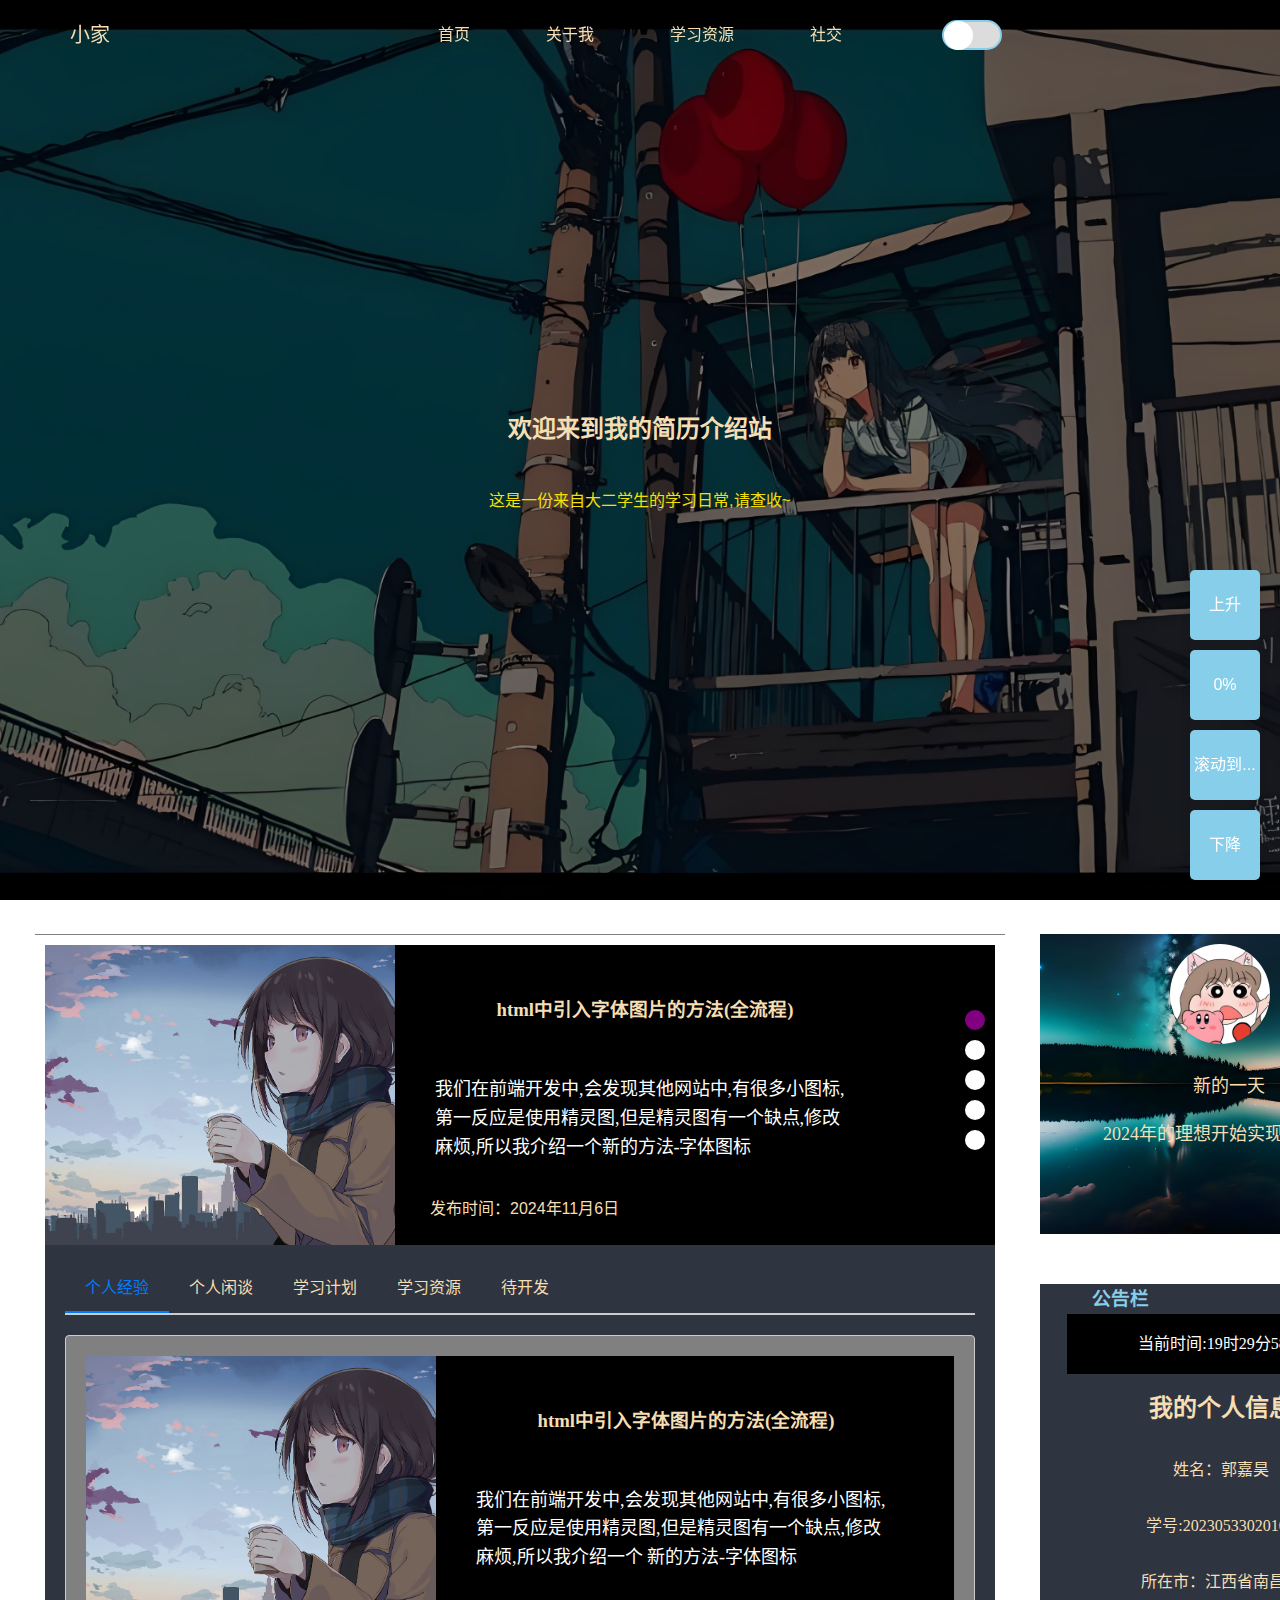
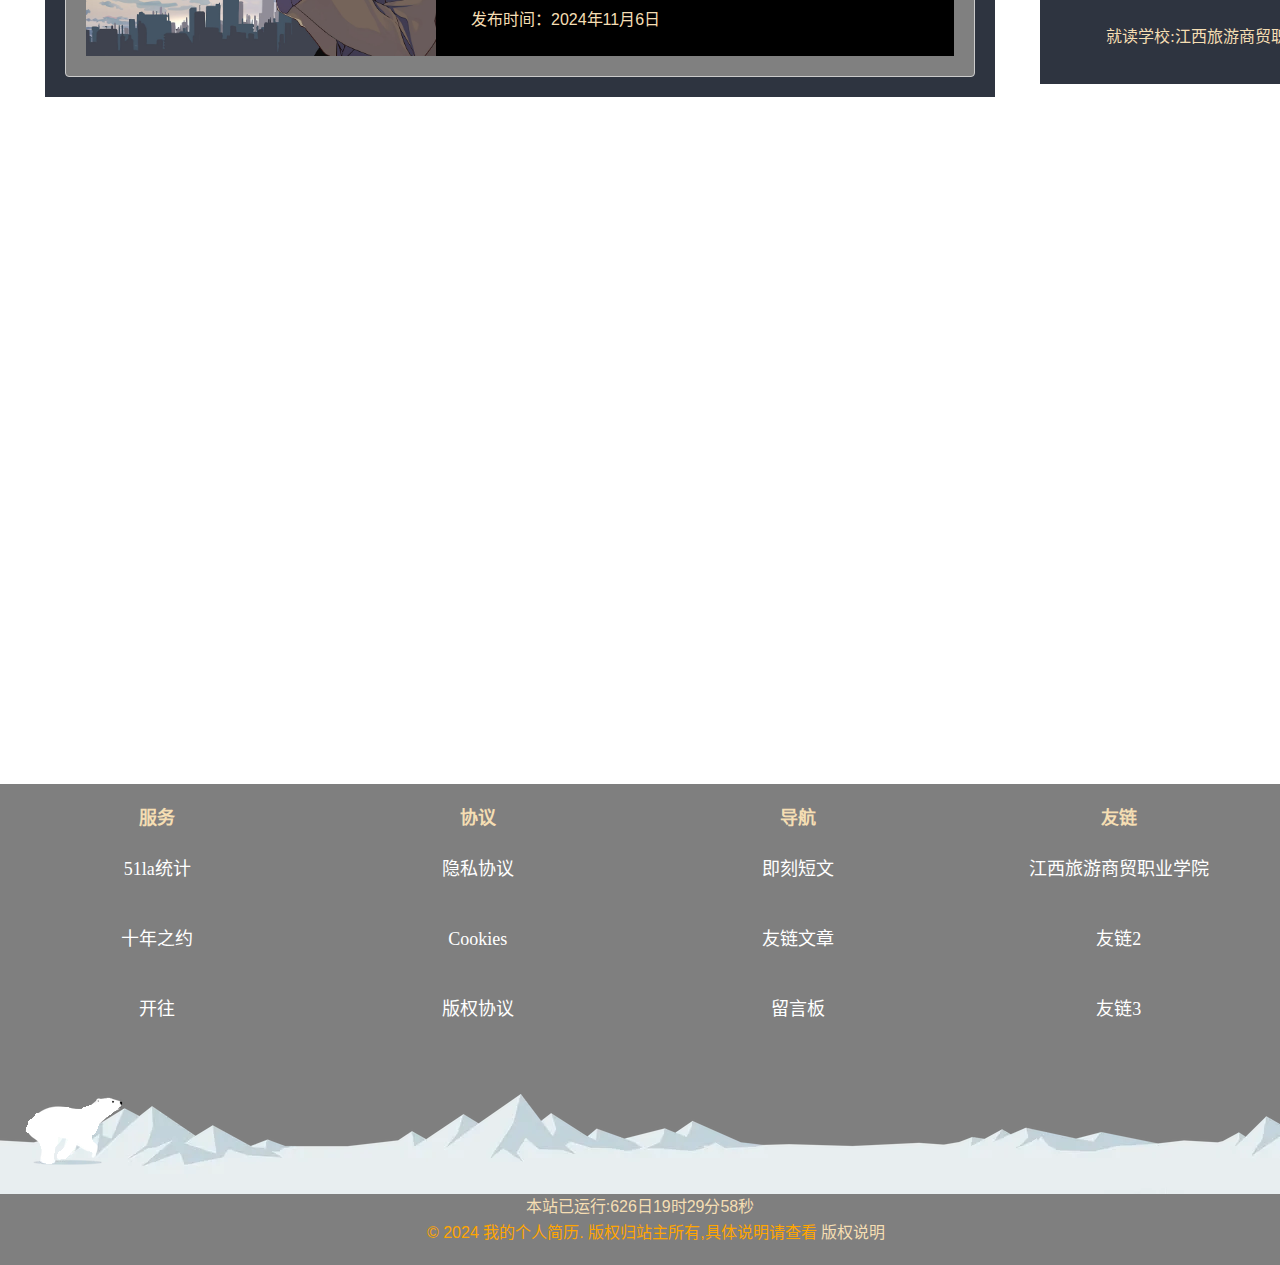
==== main.html @ f00dc8c7 "Add files via upload" ====
<!DOCTYPE html>
<html lang="zh-CN">

<head>
  <meta charset="UTF-8">
  <meta name="viewport" content="width=device-width, initial-scale=1.0">
  <title class="headerContent">个人博客</title>
  <link rel="stylesheet" href="../../css/styles.css">
  <!-- 引入公共样式 -->
  <link rel="stylesheet" href="../../css/common.css">
  <!-- 引入初始化样式 -->
  <link rel="stylesheet" href="../../css/Initialize.css">
  <!-- 引入网站小图标 -->
  <link rel="icon" href="/dragon.ico">
  <style>
    .box {
      display: flex;
      width: 1100px;
      height: 300px;
      background-color: transparent;
      /* 添加了背景色以区分整个box */
      padding: 10px;
      margin-top: 50px;
      /* 确保padding不影响整体宽度 */
      box-sizing: border-box;
      /* 超过部分不显示 */
      overflow: hidden;
    }

    .content {
      width: 55%;
      /* 剩余宽度 */
      height: 100%;
      padding: 10px;
      box-sizing: border-box;
      /* background: rgba(255, 255, 255, 0.3); */
      /* 添加了背景色以区分内容区域 */
      /* border-left: 1px solid #ccc; */
      /* 添加左边框以分隔图片和内容 */
    }

    .content-header {
      font-size: 1.5em;
      font-weight: bold;
      margin: 20px 0;
      text-align: center;
    }

    .content-text {
      font-size: 1em;
      line-height: 1.5;
      margin: 35px 0;
    }

    .content-time {
      font-size: 15px;
      color: wheat;
    }

    /* 中心区域 */
    .main {
      margin: 0 20px;
      height: 1000px;
    }

    /* 左侧内容区域 */
    .main .content {
      float: left;
      width: 970px;
      /* background-color: skyblue; */
      border-top: 1px solid gray;
      margin: 50px 15px;
    }

    /* 轮播图样式 */
    .content .banner {
      position: relative;
      height: 300px;
      background-color: black;
    }

    /* tab栏切换 */
    .select_item {
      height: 300px;
      background-color: skyblue;
    }

    .select_item .item {
      height: 50px;
      background-color: pink;
    }

    .select_item .item_content {
      position: absolute;
      height: 250px;
      background-color: rebeccapurple;
    }

    .select_item .item ul li {
      padding: 0 70px;
      height: 50px;
      line-height: 50px;
    }

    .select_item .item ul li:hover {
      background-color: skyblue;
    }

    /* 鼠标经过时,图片缩放 */
    .banner:hover #banner_img {
      transform: scale(1.1);
    }

    .banner #banner_img {
      transition: all 0.5s;
    }

    #banner-link {
      display: block;
      float: left;
      width: 350px;
      height: 100%;
      overflow: hidden;
    }

    .content .banner a img {
      width: 100%;
      height: 100%;
      object-fit: cover;
    }

    .banner_content {
      float: left;
      width: 500px;
      height: 100%;
    }

    .banner ul {
      position: absolute;
      right: 10px;
      top: 55px;
    }

    .banner ul li {
      display: block;
      width: 20px;
      height: 20px;
      border-radius: 50%;
      background-color: #fff;
      margin: 10px 0;
      cursor: pointer;
    }

    .banner_content h3 {
      color: wheat;
      font-family: '微软雅黑';
      text-align: center;
      margin-top: 30px;
      padding: 20px 0;
    }

    .banner_content .p {
      font-family: '楷体';
      font-size: 18px;
      color: #fff;
      margin: 10px 20px;
      padding: 20px;
    }

    .banner_content .date {
      color: wheat;
      margin: -10px 20px;
      padding: 15px;
    }

    .banner .active {
      background-color: purple;
    }



    /* 开关 */
    label {
      display: block;
      position: absolute;
      top: 20px;
      right: 150px;
      width: 60px;
      height: 30px;
      border-radius: 30px;
      background-color: gainsboro;
      border: 2px solid skyblue;
    }

    input {
      display: none;
    }

    label::after {
      content: '';
      width: 29px;
      height: 29px;
      background-color: white;
      position: absolute;
      border-radius: 30px;
      transition: all 1s;
      top: -1px;
      left: 0;
    }

    /* ：这是一个通用兄弟选择器，它选择位于同一父元素下，且在指定元素之后的所有兄弟元素。
    这个选择器要求兄弟元素和指定元素共享相同的父元素，但不必是相邻的。 */
    input[type='checkbox']:checked~label {
      background-color: black;
    }

    /* 选中后的背景颜色 */
    input[type='checkbox'] {
      background-color: black;
    }

    /* 选中后的小球位置和颜色 */
    input[type='checkbox']:checked~label::after {
      background-color: skyblue;
      transform: translateX(28px);
    }
  </style>
</head>

<body>
  <!-- 头部导航区域 -->
  <header>
    <div class="home"><a href="#">小家</a></div>
    <div class="nav_banner">这是导航条</div>
    <div class="container">
      <ul>
        <li class="dropdown1">
          <a href="#" class="dropbtn1">首页</a>
        </li>
        <li class="dropdown2">
          <a href="#" class="dropbtn2">关于我</a>
          <div class="dropdown-content2">
            <a href="/文章/个人简历.html">个人简历</a>
          </div>
        </li>
        <li class="dropdown3">
          <a href="#" class="dropbtn3">学习资源</a>
          <div class="dropdown-content3">
            <a href="/html/歌词.html">音乐</a>
            <a href="/html/网站收藏.html">网页资源</a>
            <a href="/文章/笔记.html">笔记本</a>
          </div>
        </li>
        <li class="dropdown4">
          <a href="#" class="dropbtn4">社交</a>
          <div class="dropdown-content4">
            <a href="/html/评论功能.html">留言板</a>
          </div>
        </li>
      </ul>
      <!-- 导航栏功能专区 -->
      <div class="user_function">
        <ul>
          <li id="openPopup"></li>
          <li id="music"></li>

          <!-- 开关按钮 -->
          <input type="checkbox" id="toggle">
          <!-- for将input和label关联 -->
          <label for="toggle"></label>

        </ul>

      </div>
    </div>

  </header>
  <!-- 弹框HTML -->
  <div id="welcomePopup" class="popup">
    <div class="popup-content">
      <span class="close-btn" onclick="closePopup()">&times;</span>
      <h2>欢迎进入我的网站！</h2>
      <p>感谢您访问我的网站，希望您能有一个愉快的体验。</p>
    </div>
  </div>
  <!-- 打印机效果区域 -->
  <section id="home" class="hero">
    <div class="container">
      <h2>欢迎来到我的简历介绍站</h2>
      <!-- 个人网站链接 -->
      <div class="web_address">
        <a href="#" title="脸书" target="_blank" style="color:#3B5998 ;"></a>
        <a href="#" title="推特" style="color: #1DA1F2;"> </a>
        <a href="#" title="微博" style="color: #E6162D">  </a>
        <a href="#" title="steam" style="color: #e3e704;"> </a>
        <a href="#" title="github" style="color: #fcbd1d;"> </a>
      </div>
      <div class="print">这是一份来自大二学生的学习日常,请查收~</div>
    </div>
    <div class="bottom_button"><a href="#posts"></a></div>
  </section>

  <!-- 弹窗效果区域 -->
  <div class="popBox" id="popBox">

    <div class="popNav">
      网站自定义效果
      <ul>
        <a href="#" id="closePopup"></a>
        <div id="resizeHandle" class="resize-handle"></div>
      </ul>
    </div>
    <div class="popContent">
      <div class="backgroundPop">
        <div class="title draggable">
          二次元
          <a href="#" id="closeSection"></a>
          <a href="#" id="openSection" style=" margin: 0 50px;"></a>
        </div>
        <ul class="content1">
          <li><img src="../../img/background9.jpg" alt="背景9"></li>
          <li><img src="../../img/background3.jpg" alt="背景3"></li>
          <li><img src="../../img/background5.jpg" alt="背景5"></li>
          <li><img src="../../img/background7.jpg" alt="背景7"></li>
          <li><img src="../../img/background10.jpg" alt="背景10"></li>
          <li><img src="../../img/background2.jpg" alt="背景2"></li>
        </ul>
      </div>
    </div>
  </div>

  <!-- 主要内容区域 -->
  <section class="main_content">
    <!-- 个人头像区域 -->
    <div id="posts" class="main w">
      <div class="content">
        <!-- 轮播图 -->
        <div class="banner">
          <!-- 左侧图片区域 -->
          <a href="/文章/引入字体图标的方法.html" id="banner-link">
            <img src="../../img/background3.jpg" alt="Initial Image" id="banner_img">
          </a>
          <!-- 右侧内容区域 -->
          <div class="banner_content">
            <a href="/文章/引入字体图标的方法.html" id="a-link">
              <h3>html中引入字体图片的方法(全流程)</h3>
            </a>
            <div class="p">
              我们在前端开发中,会发现其他网站中,有很多小图标,第一反应是使用精灵图,但是精灵图有一个缺点,修改麻烦,所以我介绍一个
              新的方法-字体图标</div>
            <div class="date">发布时间：2024年11月6日</div>
          </div>

          <!-- 轮播图小圆点 -->
          <ul>
            <li class="active"></li>
            <li></li>
            <li></li>
            <li></li>
            <li></li>
          </ul>
        </div>
        <!-- tab栏切换 -->
        <div class="tab-container">
          <div class="tab-scroll" id="tabScroll">
            <div class="tab-item active" data-content="1">个人经验</div>
            <div class="tab-item" data-content="2">个人闲谈</div>
            <div class="tab-item" data-content="3">学习计划</div>
            <div class="tab-item" data-content="4">学习资源</div>
            <div class="tab-item" data-content="5">待开发</div>
          </div>
          <div class="tab-content-container">
            <div class="tab-content active" id="content-1">
              <div class="banner">
                <a href="/文章/引入字体图标的方法.html" id="banner-link">
                  <img src="../../img/background3.jpg" alt="Initial Image" id="banner_img">
                </a>
                <!-- 右侧内容区域 -->
                <div class="banner_content">
                  <a href="/文章/引入字体图标的方法.html" id="a-link">
                    <h3>html中引入字体图片的方法(全流程)</h3>
                  </a>
                  <div class="p">
                    我们在前端开发中,会发现其他网站中,有很多小图标,第一反应是使用精灵图,但是精灵图有一个缺点,修改麻烦,所以我介绍一个
                    新的方法-字体图标</div>
                  <div class="date">发布时间：2024年11月6日</div>
                </div>
              </div>
            </div>
            <div class="tab-content" id="content-2">
              <div class="banner">
                <a href="/文章/js经验贴.html" id="banner-link">
                  <img src="../../img/background5.jpg" alt="Initial Image" id="banner_img">
                </a>
                <!-- 右侧内容区域 -->
                <div class="banner_content">
                  <a href="/文章/js经验贴.html" id="a-link">
                    <h3>JavaScript 常用方法介绍</h3>
                  </a>
                  <div class="p">
                    JavaScript 中的字符串是不可变的，但提供了许多方法来操作字符串</div>
                  <div class="date">发布时间：2024年11月6日</div>
                </div>
              </div>
            </div>
            <div class="tab-content" id="content-3">

              <div class="banner">
                <a href="/文章/正则表达式.html" id="banner-link">
                  <img src="../../img/background7.jpg" alt="Initial Image" id="banner_img">
                </a>
                <!-- 右侧内容区域 -->
                <div class="banner_content">
                  <a href="/文章/正则表达式.html" id="a-link">
                    <h3>html中正则表达式的用法</h3>
                  </a>
                  <div class="p">正则表达式可以帮助我们筛选</div>
                  <div class="date">发布时间：2024年11月6日</div>
                </div>
              </div>

            </div>
            <div class="tab-content" id="content-4">


              <div class="banner">
                <a href="/文章/动画效果.html" id="banner-link">
                  <img src="../../img/background9.jpg" alt="Initial Image" id="banner_img">
                </a>
                <!-- 右侧内容区域 -->
                <div class="banner_content">
                  <a href="/文章/动画效果.html" id="a-link">
                    <h3>CSS常见的动画效果</h3>
                  </a>
                  <div class="p">利用动画效果,可以完成很多好玩的事情</div>
                  <div class="date">发布时间：2024年11月6日</div>
                </div>
              </div>


            </div>
            <div class="tab-content" id="content-5">请等待我学成归来</div>
          </div>
        </div>
      </div>

      <!-- 个人头像 -->
      <div class="user">
        <div class="box1">
          <img src="../../img/头像.jpg" alt="" id="img1">
          <h3>&nbsp;新的一天</h3>
          <h3>2024年的理想开始实现了吗？</h3>
          <div class="web_address">
            <a href="/文章/文章.html" title="脸书" target="_blank" style="color:#3B5998 ;"></a>
            <a href="#" title="推特" style="color: #1DA1F2;"> </a>
            <a href="#" title="微博" style="color: #E6162D">  </a>
            <a href="#" title="steam" style="color: #e3e704;"> </a>
            <a href="#" title="github" style="color: #fcbd1d;"> </a>
          </div>

        </div>
        <!-- 通知来访者的信息 -->
        <div class="box2">
          <h3 style="color: skyblue;">公告栏</h3>
          <div class="date1"></div>
          <ul>
            <li>
              <h2>我的个人信息 </h2>
            </li>
            <li>姓名：郭嘉昊</li>
            <li>学号:20230533020109</li>
            <li>所在市：江西省南昌市</li>
            <li>就读学校:江西旅游商贸职业学院</li>
          </ul>
        </div>

        <!-- 随机文章区域 -->
        <div class="randomBox">
          <div class="title">随机文章</div>
          <div class="article">
            <a href="/文章/引入字体图标的方法.html"><img src="../../img/background9.jpg" alt=""></a>
            <div class="message">
              <a href="/文章/引入字体图标的方法.html">文章1</a>
              <div class="time">2024/12/5</div>
            </div>
          </div>

          <div class="article">
            <a href="/文章/正则表达式.html"><img src="../../img/background10.jpg" alt=""></a>
            <div class="message">
              <a href="/文章/正则表达式.html">文章2</a>
              <div class="time">2024/12/7</div>
            </div>
          </div>

          <div class="article">
            <a href="/文章/文章.html"><img src="../../img/background3.jpg" alt=""></a>
            <div class="message">
              <a href="/文章/文章.html">文章3</a>
              <div class="time">2024/12/10</div>
            </div>
          </div>


          <div class="article">
            <a href="/文章/个人简历.html"><img src="../../img/background5.jpg" alt=""></a>
            <div class="message">
              <a href="/文章/个人简历.html">文章4</a>
              <div class="time">2024/12/13</div>
            </div>
          </div>

        </div>
      </div>
  </section>


  <!-- 联系区域 -->
  <!-- <section id="contact" class="contact">
    <div class="container">
      <h2>联系我</h2>
      <form id="contact-form">
        <label for="name">姓名:</label>
        <input type="text" id="name" name="name" required>

        <label for="email">邮箱:</label>
        <input type="email" id="email" name="email" required>

        <label for="message">留言:</label>
        <textarea id="message" name="message" required></textarea>

        <button type="submit">提交</button>
      </form>
    </div>
  </section> -->




  <footer>
    <!-- 友情链接(未开工) -->
    <div class="footerNav">
      <!-- 1.服务区 -->
      <div class="severGroup">
        <div class="title">服务</div>
        <ul>
          <li><a href="https://www.51.la/">51la统计</a></li>
          <li><a href="#">十年之约</a></li>
          <li><a href="#">开往</a></li>
        </ul>
      </div>
      <!-- 2. -->
      <div class="severGroup">
        <div class="title">协议</div>
        <ul>
          <li><a href="/文章/版权说明.html">隐私协议</a></li>
          <li><a href="#"> Cookies</a></li>
          <li><a href="/文章/版权说明.html">版权协议</a></li>
        </ul>
      </div>
      <!-- 3. -->
      <div class="severGroup">
        <div class="title">导航</div>
        <ul>
          <li><a href="/文章/笔记.html">即刻短文</a></li>
          <li><a href="/文章/文章.html">友链文章</a></li>
          <li><a href='/html/评论功能.html'>留言板</a></li>
        </ul>
      </div>
      <!-- 4. -->
      <div class="severGroup">
        <div class="title">友链</div>
        <ul>
          <li><a href="https://www.jxlsxy.com">江西旅游商贸职业学院</a></li>
          <li><a href="https://www.fomal.cc/">友链2</a></li>
          <li><a href="https://fe32.top/">友链3</a></li>
        </ul>
      </div>
    </div>

    <!-- 小熊雪山奔跑 -->
    <section class="bear_mountain">
      <div class="bear">
      </div>
    </section>
    <div class="date2" style="color: wheat;"></div>
    <div class="container">
      <p>&copy; 2024 我的个人简历. 版权归站主所有,具体说明请查看
        <a href="/文章/版权说明.html" style="text-decoration: none; color: wheat;">版权说明</a>
      </p>
      <!-- 添加电梯效果 -->
      <ul class="elevator">
        <li class="rise" onclick="scrollToTop()">上升</li>
        <li id="scroll-percentage">0%</li>
        <li class="percent" onclick="scrollToPercent(50)">滚动到...</li>
        <li class="drop" onclick="scrollToBottom()">下降</li>
      </ul>

    </div>
  </footer>
  <script src="../../js/scripts.js"></script>
  <script src="../../js/main.js"></script>
</body>

</文章>
---- css/styles.css ----
/* 
   fixed会浮空,下面的标准流会挤掉之前的位置
   sticky也会浮空,但不会丢失位置
*/
/* 字体动画效果 */
@keyframes font {
  0% {
    width: 0;
  }

  100% {
    width: 560px;
  }
}

/* 打印机效果区域 */
.hero {
  /* background: url(/img/background10.jpg)no-repeat center center; */
  color: wheat;
  background-color: rgba(0, 0, 0, 0.5);
  text-align: center;
  background-size: cover;
  padding: 340px 0;
}

.container .print {
  overflow: hidden;
  width: 560px;
  background-color: transparent;
  color: rgb(244, 224, 7);
  margin: 0 auto;
  /* 强制一行显示 */
  white-space: nowrap;
  /* steps(完成动画需要的步数),有了steps就不要写ease或者linear */
  animation: font 6s steps(31) infinite alternate;
}


.web_address a {
  /* 声明字体图标-搜索 */
  font-family: 'icomoon';
  font-size: 25px;
  padding: 5px 20px;
  cursor: pointer;
  transition: all 0.6s;
}

/* 鼠标经过字体图标时的效果
1.web_address a:hover  :鼠标经过后才会有效果
2.web_address:hover a:鼠标经过后,所有的a标签都会有效果
*/
.web_address a:hover {
  font-size: 30px;
}


/* 下拉按钮 */
.bottom_button {
  width: 100%;
  height: 30px;
  text-align: center;

}

/* 主页下拉箭头动画 */
@keyframes run {
  0% {}

  50% {
    transform: translateY(40px)
  }

  100% {
    transform: translateY(60px);
  }
}

.bottom_button a {
  /* 声明字体图标-下拉按钮 */
  font-family: 'icomoon';
  font-size: 30px;
  color: wheat;
  display: inline-block;
  transition: all .1s;
  animation: run 5s linear infinite forwards alternate;
}

.posts {
  padding: 20px;
  /* 缓解首页资源加载的卡顿问题 */
  opacity: 0;
}

.contact {
  padding: 20px;
}

.posts article {
  background: #f4f4f4;
  margin-bottom: 20px;
  padding: 15px;
  border-radius: 5px;
}

.posts article:hover {
  background: skyblue;
  /* 添加鼠标过渡效果 */
  transition: all 0.8s;
}

.posts .read-more {
  display: inline-block;
  margin-top: 10px;
  color: #77B1E5;
  text-decoration: none;
}

/* 清除footer上方的浮动效果 */
.contact {
  clear: both;
}

.contact form {
  margin-top: 20px;
}

.contact label {
  display: block;
  margin-top: 10px;
}

.contact input,
.contact textarea {
  width: 100%;
  padding: 10px;
  margin-top: 5px;
  border-radius: 5px;
  border: 1px solid #ccc;
}

.contact button {
  padding: 10px 20px;
  background: #77B1E5;
  color: #fff;
  border: none;
  border-radius: 5px;
  cursor: pointer;
}

/* 弹框样式 */
.popup {
  position: fixed;
  top: 0;
  left: 50%;
  transform: translateX(-50%);
  width: 100%;
  /* padding: 20px; */
  background-color: rgba(8, 135, 214, 1);
  color: #fff;
  box-shadow: 0 4px 8px rgba(0, 0, 0, 0.3);
  border-radius: 8px;
  opacity: 0;
  visibility: hidden;
  transition: opacity 0.5s ease-in-out, transform 0.5s ease-in-out;
  z-index: 1000;
  /* 确保弹框在最上层 */
}

.popup.show {
  opacity: 1;
  visibility: visible;
  transition: opacity 0.5s ease-in-out, transform 0.5s ease-in-out;
  /* 从顶部弹出 */
}

.popup-content {
  text-align: center;
}

.close-btn {
  position: absolute;
  top: 10px;
  right: 10px;
  font-size: 24px;
  cursor: pointer;
}

/* tab栏切换 */
.tab-container {
  width: 100%;
  max-width: 1000px;
  margin: 0 auto;
  padding: 20px;
  box-sizing: border-box;
  background-color: #2e3440;
}

.tab-scroll {
  display: flex;
  overflow-x: auto;
  white-space: nowrap;
  border-bottom: 2px solid #ccc;
  margin-bottom: 20px;
}

.tab-item {
  padding: 10px 20px;
  cursor: pointer;
  border-bottom: 2px solid transparent;
  transition: border-color 0.3s ease;
  color: wheat;
}

.tab-item.active {
  border-bottom-color: #007bff;
  color: #007bff;
}

.tab-content-container {
  position: relative;
}

.tab-content {
  display: none;
  padding: 20px;
  border: 1px solid #ccc;
  border-radius: 4px;
  background-color: gray;
}

.tab-content.active {
  display: block;
}

/* 中心区域设置高度,防止浮动 */

.main_content {
  height: 1500px;
}


/* 主页底部导航 */
.footerNav {
  margin-bottom: 50px;
}

.severGroup {
  display: inline-block;
  width: 25%;
  height: 100%;
  /* 消除中间的缝隙效果 */
  margin-left: -4px;
  text-align: center;
}

.severGroup .title {
  height: 30px;
  color: wheat;
  font-weight: 700;
  font-size: 18px;
}

.severGroup ul li {
  width: 180px;
  height: 70px;
  list-style: none;
  margin: 0 auto;
  line-height: 70px;
  /* 阻止全局小li的影响 */
  display: block;
}

.severGroup ul li a {
  color: white;
  font-family: '楷体';
  font-size: 18px;
}
---- css/common.css ----
.container {
  position: relative;
  width: 80%;
  margin: 0 auto;
  /* overflow: hidden; */
}

/* 版心样式 */
.w {
  width: 1380px;
}

p {
  text-indent: 2em;
}

/* 字体图标样式 */
@font-face {
  font-family: 'icomoon';
  src: url('../html/fonts/icomoon.eot?i9lvad');
  src: url('../html/fonts/icomoon.eot?i9lvad#iefix') format('embedded-opentype'),
    url('../html/fonts/icomoon.ttf?i9lvad') format('truetype'),
    url('../html/fonts/icomoon.woff?i9lvad') format('woff'),
    url('../html/fonts/icomoon.svg?i9lvad#icomoon') format('svg');
  font-weight: normal;
  font-style: normal;
  font-display: block;
}

body {
  font-family: Arial, sans-serif;
  line-height: 1.6;
  /* fixed表示背景图片相对于视口固定 */
  background: url(/img/background9.jpg)no-repeat center center fixed;
  background-size: cover;
  margin: 0;
  font-family: Arial, sans-serif;
  /* 防止水平滚动条 */
  overflow-x: hidden;
}

/* 头部导航区域 */
header {
  position: sticky;
  top: 0;
  z-index: 1000;
  background: rgba(0, 0, 0, 0.5);
  color: #fff;
  width: 100%;
  height: 70px;
  line-height: 70px;
  text-align: center;
  font-family: 'icomoon';
}

/* 功能按钮 */
header .user_function {
  color: wheat;
  position: absolute;
  right: 0;
  top: 0;

  font-size: 20px;
  cursor: pointer;
}

/* 首页伪元素小图标样式 */
/* li:first-child a::before {
  content: '';
  color: orchid;
  font-size: 17px;
  transition: all 0.5s;
} */

li:first-child:hover a::before {
  font-size: 19px;
}

header a {
  color: wheat;
  text-decoration: none;
  text-transform: uppercase;
  font-size: 16px;
  padding: 16px;
}

/* 顶部左侧样式 */
header .home {
  position: absolute;
  width: 80px;
  left: 50px;
  top: 0;
  transition: all 0.5s;
}

header .home a {
  font-family: '楷体';
  font-size: 20px;
}

header ul {
  padding: 0;
  list-style: none;
}

header li {
  padding: 0 20px 0 20px;
}

/* 二级菜单的样式*/
div[class^='dropdown-content'] {
  display: none;
  position: absolute;
  border-radius: 15px;
  border: 2px solid skyblue;
  background-color: #f9f9f9;
  width: 270px;
  background-color: wheat;
  margin: 0 -100px;
  /* 设置阴影效果 */
  box-shadow: 0px 8px 16px 0px rgba(0, 0, 0, 0.2);
  z-index: 100;
  text-align: center;
}


/* 设置二级菜单内a标签的样式 */
div[class^='dropdown-content'] a {
  color: black;
  padding: 0 10px;
  text-decoration: none;
  /* 转换为行内块元素 */
  display: inline-block;
  /* display: block; */
}

/* 鼠标经过后，div内的a标签的变化 */
div[class^='dropdown-content'] a:hover {
  background-color: skyblue;
}

/* 鼠标经过盒子的时候，让它可以显示 */
li[class^='dropdown']:hover div[class^='dropdown-content'] {
  display: block;
}

li[class^='dropdown']:hover {
  border-bottom: 3px solid skyblue;
}

/* 给导航标签添加字体图标 */
header a[class^='dropbtn']::after {
  content: '\ea50';
  font-size: 20px;
  position: absolute;
  font-size: 25px;
  /* 旋转90度 */
  transform: rotate(90deg);
  transition: all 0.5s;
}

/* 给导航标签的字体图标添加旋转效果 */
header a[class^='dropbtn']:hover::after {
  transform: rotate(180deg);
}

/* 主页底部样式 */
footer {
  background: rgba(0, 0, 0, 0.5);
  color: orange;
  text-align: center;
  padding: 20px 0;
}


.footer {
  background-color: rgba(255, 255, 255, 0.4);
  color: #fff;
  text-align: center;
  padding: 20px 110px;
}

.close-btn {
  position: absolute;
  top: 10px;
  right: 10px;
  font-size: 24px;
  cursor: pointer;
}

/* 小熊奔跑动画 */
@keyframes bear {
  0% {
    background-position: 0 0;
  }

  100% {
    background-position: -1184px 0;
  }
}

/* 小熊从左边到中间的移动 */
@keyframes move {
  0% {
    left: 0;
  }

  100% {
    left: 50%;
    /* 小熊超过了宽度的一半 */
    transform: translateX(-50%);
  }
}

/* 雪山的动画 */
@keyframes mountain {

  0% {
    background-position: 0 0;
  }

  100% {
    background-position: -1600px 0;
  }
}

.bear_mountain {
  width: 1600px;
  height: 100px;
  background: url(/img/雪山背景.png)repeat-x;
  animation: mountain 10s linear forwards infinite;
}

.bear_mountain .bear {
  position: absolute;
  width: 148px;
  height: 74px;
  background: url(/img/奔跑的小熊1.png) no-repeat;
  animation: bear .5s steps(8) infinite, move 5s forwards
}

/* 左右文章内容的跳转 */
.bottom_nav {
  /* width: 1200px; */
  height: 200px;
}


div a[class$='_page'] {
  position: relative;
  display: block;
  overflow: hidden;
  float: left;
  text-align: center;
  width: 600px;
  height: 200px;
}

div a[class$='_page'] img {
  width: 100%;
  height: 100%;
  object-fit: cover;
  transition: all 0.3s;
}

div a[class$='_page']:hover img {
  transform: scale(1.1);
}


div a[class$='_page'] .label,
.info {
  position: absolute;
  display: block;
  line-height: 50px;
  width: 100%;
  height: 50px;
  top: 50px;
}

div a[class$='_page'] .label {
  margin-top: 50px;
}

.block {
  position: absolute;
  top: 0;
  background-color: rgba(0, 0, 0, 0.5);
  width: 600px;
  height: 250px;
  opacity: 1;
}

.block:hover {
  /* 设置透明度 */
  opacity: 0;
}



/* 右侧边栏样式 */
.main .user {
  margin-top: 50px;
  float: right;
  width: 360px;
  height: 400px;
  /* margin-: 40px; */
}

/* 个人头像样式1 */
.box1 {
  font-family: 'icomoon';
  height: 300px;
  /* background-color: black; */
  background: url(/img/图片2.jpg) no-repeat center center;
  background-size: cover;
  text-align: center;
}

.box1 h3 {
  margin: 20px 0;
  font-weight: 400;
  font-size: 18px;
  color: wheat;
}

/* 社交图标的样式 */
.box1 a {
  padding: 0 10px;
}

/* 个人头像样式 */
.user #img1 {
  width: 100px;
  height: 100px;
  margin-top: 10px;
  border-radius: 50%;
  transition: all 0.5s;
}

.user img:hover {
  transform: rotate(360deg);
}



.box2 {
  font-family: 'icomoon';
  margin-top: 50px;
  width: 361px;
  height: 400px;
  background-color: #2e3440;
  padding: 0 27px;
  transition: all 2s;
}

.box2 h3::before {
  content: '';
  padding-right: 10px;
}

.box2 ul li {
  font-family: "STKaiti";
  color: wheat;
  display: block;
  text-align: center;
  padding: 15px 0;
}

/* 用户区域时间 */
.box2 .date1 {
  text-align: center;
  height: 60px;
  line-height: 60px;
  color: white;
  background-color: black;
  font-family: '楷体';
}

.nav_banner {
  position: absolute;
  top: 0;
  left: 0;
  width: 100%;
  height: 70px;
  transform: translateY(-70px);
  transition: all 0.5s;
  background-color: skyblue;
}

/* 更换背景 */
.popBox {
  width: 750px;
  height: 450px;
  display: none;
  position: absolute;
  top: 50%;
  left: 50%;
  transform: translate(-50%, -50%);
  box-shadow: 0 2px 10px rgba(0, 0, 0, 0.1);
  z-index: 1000;
  resize: both;
  overflow: auto;
}

.popNav {
  height: 50px;
  background-color: palegoldenrod;
  line-height: 50px;
  position: relative;
  padding: 0 10px;
  cursor: move;
}

.popNav ul {
  position: absolute;
  top: 0;
  right: 0;
}

.popNav ul a {
  margin: 0 10px;
  color: black;
}

.popContent {
  height: calc(100% - 50px);
  /* 纵向滚动条 */
  overflow-y: auto;
}

.backgroundPop .title {
  height: 50px;
  line-height: 50px;
  background-color: saddlebrown;
  padding: 0 20px;
  position: relative;
}

.backgroundPop .title a {
  position: absolute;
  top: 0;
  right: 20px;
  color: white;
}

.backgroundPop ul li {
  display: inline-block;
  width: 180px;
  height: 150px;
  background-color: #f0f0f0;
  margin: 0 20px 20px 30px;
  cursor: pointer;
  text-align: center;
}

.content1 {
  border: 1px solid skyblue;
}

.backgroundPop ul li img {
  width: 100%;
  height: 100%;
  border-radius: 15px;
  object-fit: cover;
}

.selected {
  border: 2px solid red;
}

/* 电梯样式 */
.elevator {
  position: fixed;
  right: 20px;
  bottom: 20px;
  display: flex;
  flex-direction: column;
  align-items: flex-end;
  background-color: transparent;
  padding: 0;
  border-radius: 10px;
  box-shadow: 0 0 10px rgba(0, 0, 0, 0.1);
}

.elevator li {
  width: 70px;
  height: 70px;
  line-height: 70px;
  list-style: none;
  text-align: center;
  background-color: skyblue;
  color: white;
  cursor: pointer;
  margin-top: 10px;
  border-radius: 5px;
  transition: background-color 0.3s ease;
}

.elevator li:hover {
  background-color: steelblue;
}


/* 随机文章区域样式 */
.randomBox {
  opacity: 0;
  width: 361px;
  background-color: #2e3440;
  border: 1px solid gray;
  margin-top: 35px;
  color: wheat;
  border-radius: 20px;
}

.randomBox .title {
  height: 50px;
  line-height: 50px;
  text-align: center;
  font-family: '楷体';
  font-size: 20px;
}

.randomBox .article {
  height: 100px;
  margin: 20px
}

.randomBox .article a {
  display: inline-block;
  color: white;
  width: 40%;
  height: 100%;
}

.randomBox .article a img {
  width: 100%;
  height: 100%;
  border-radius: 10px;
  object-fit: cover;
}

.randomBox .article .message {
  width: 60%;
  height: 100%;
  float: right;
  clear: both;
}

.randomBox .article .message a {
  width: 100%;
  height: 20px;
  margin: 10px 0;
  text-align: center;
}

.randomBox .article .message .time {
  width: 100%;
  height: 20px;
  margin: 20px 15px;
}
---- css/Initialize.css ----
* {
  margin: 0;
  padding: 0;
  box-sizing: border-box;
}

a {
  font-family: 'icomoon';
  text-decoration: none;
  cursor: pointer;
}

li {
  list-style: none;
  display: inline-block;
}
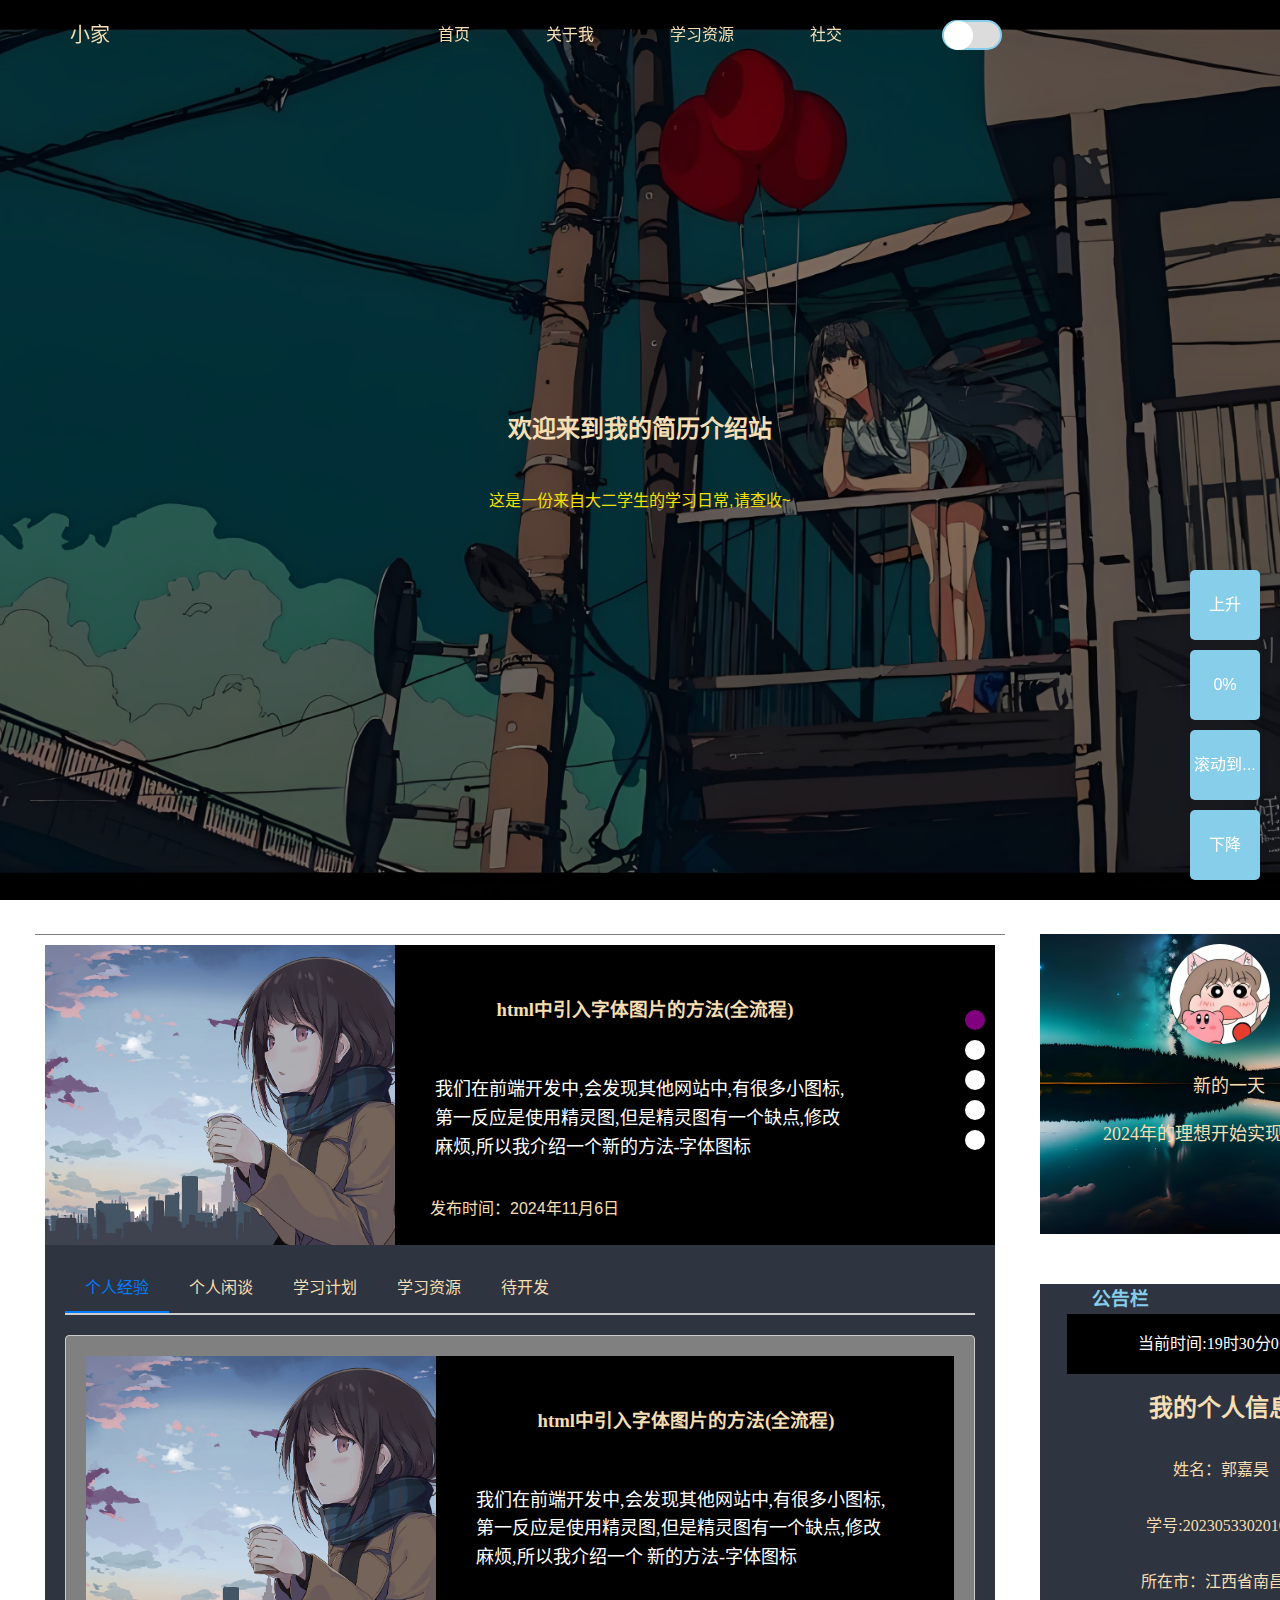
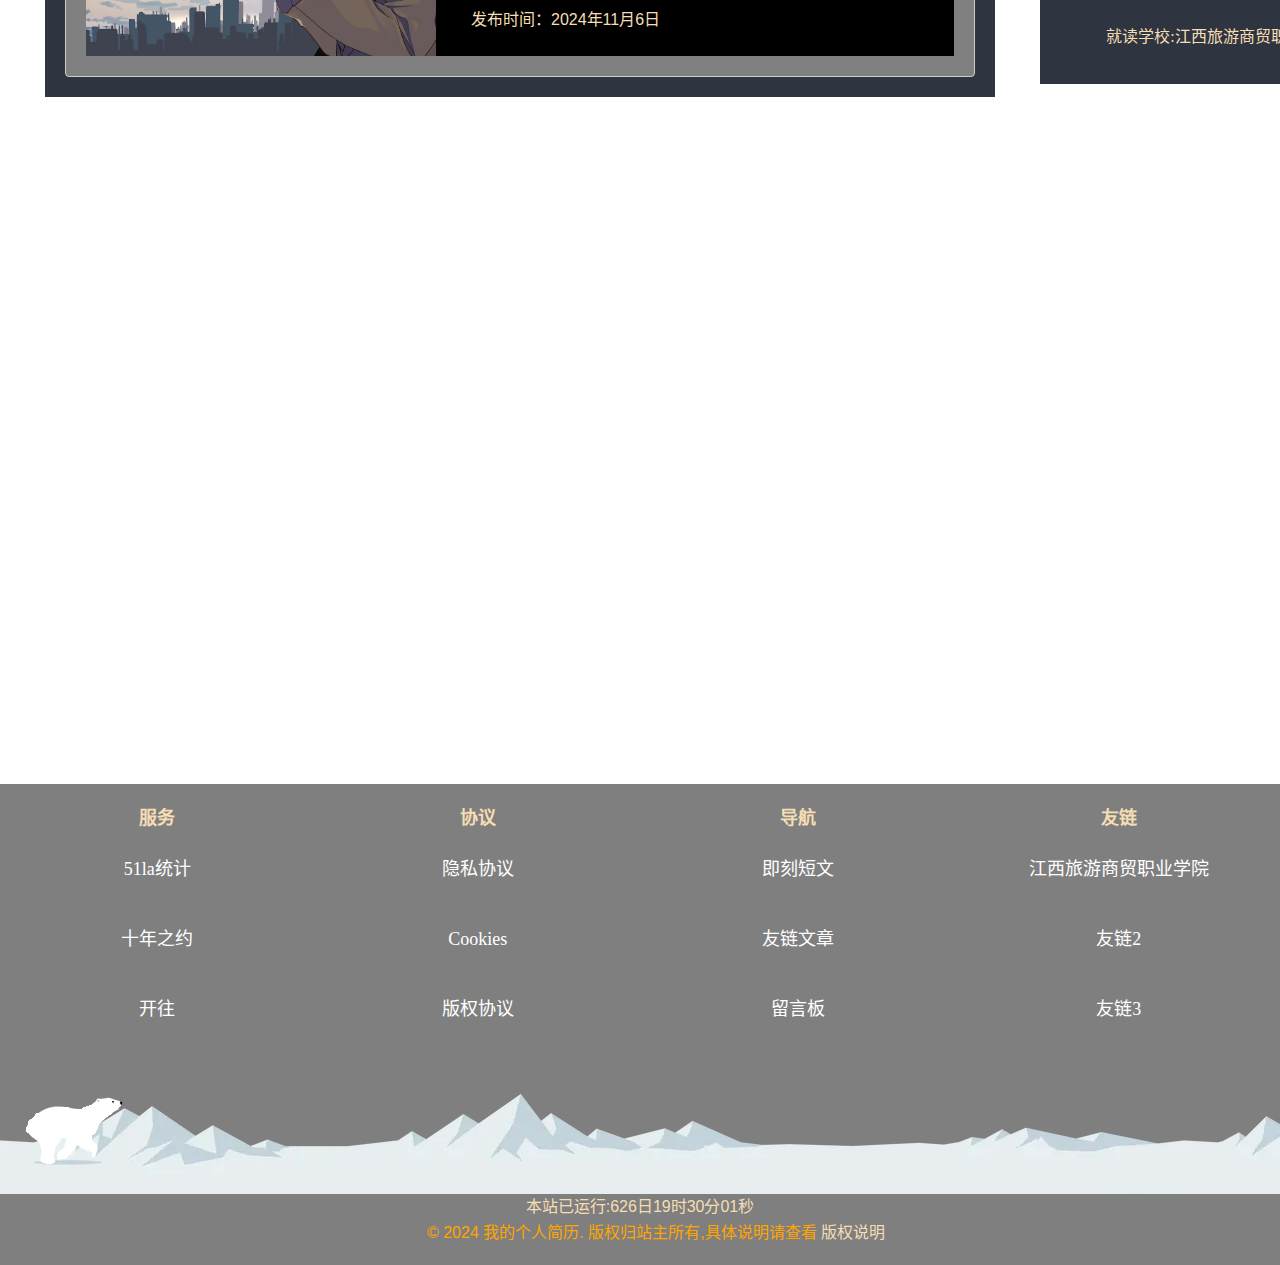
==== commit f7138b6b: "Update main.html" ====
--- a/main.html
+++ b/main.html
@@ -5,11 +5,11 @@
   <meta charset="UTF-8">
   <meta name="viewport" content="width=device-width, initial-scale=1.0">
   <title class="headerContent">个人博客</title>
-  <link rel="stylesheet" href="../../css/styles.css">
+  <link rel="stylesheet" href="./css/styles.css">
   <!-- 引入公共样式 -->
-  <link rel="stylesheet" href="../../css/common.css">
+  <link rel="stylesheet" href="./css/common.css">
   <!-- 引入初始化样式 -->
-  <link rel="stylesheet" href="../../css/Initialize.css">
+  <link rel="stylesheet" href="./css/Initialize.css">
   <!-- 引入网站小图标 -->
   <link rel="icon" href="/dragon.ico">
   <style>
@@ -240,21 +240,21 @@
         <li class="dropdown2">
           <a href="#" class="dropbtn2">关于我</a>
           <div class="dropdown-content2">
-            <a href="/文章/个人简历.html">个人简历</a>
+            <a href="./文章/个人简历.html">个人简历</a>
           </div>
         </li>
         <li class="dropdown3">
           <a href="#" class="dropbtn3">学习资源</a>
           <div class="dropdown-content3">
-            <a href="/html/歌词.html">音乐</a>
-            <a href="/html/网站收藏.html">网页资源</a>
-            <a href="/文章/笔记.html">笔记本</a>
+            <a href="./html/歌词.html">音乐</a>
+            <a href="./html/网站收藏.html">网页资源</a>
+            <a href="./文章/笔记.html">笔记本</a>
           </div>
         </li>
         <li class="dropdown4">
           <a href="#" class="dropbtn4">社交</a>
           <div class="dropdown-content4">
-            <a href="/html/评论功能.html">留言板</a>
+            <a href="./html/评论功能.html">留言板</a>
           </div>
         </li>
       </ul>
@@ -318,12 +318,12 @@
           <a href="#" id="openSection" style=" margin: 0 50px;"></a>
         </div>
         <ul class="content1">
-          <li><img src="../../img/background9.jpg" alt="背景9"></li>
-          <li><img src="../../img/background3.jpg" alt="背景3"></li>
-          <li><img src="../../img/background5.jpg" alt="背景5"></li>
-          <li><img src="../../img/background7.jpg" alt="背景7"></li>
-          <li><img src="../../img/background10.jpg" alt="背景10"></li>
-          <li><img src="../../img/background2.jpg" alt="背景2"></li>
+          <li><img src="./img/background9.jpg" alt="背景9"></li>
+          <li><img src="./img/background3.jpg" alt="背景3"></li>
+          <li><img src="./img/background5.jpg" alt="背景5"></li>
+          <li><img src="./img/background7.jpg" alt="背景7"></li>
+          <li><img src="./img/background10.jpg" alt="背景10"></li>
+          <li><img src="./img/background2.jpg" alt="背景2"></li>
         </ul>
       </div>
     </div>
@@ -337,12 +337,12 @@
         <!-- 轮播图 -->
         <div class="banner">
           <!-- 左侧图片区域 -->
-          <a href="/文章/引入字体图标的方法.html" id="banner-link">
-            <img src="../../img/background3.jpg" alt="Initial Image" id="banner_img">
+          <a href="./文章/引入字体图标的方法.html" id="banner-link">
+            <img src="./img/background3.jpg" alt="Initial Image" id="banner_img">
           </a>
           <!-- 右侧内容区域 -->
           <div class="banner_content">
-            <a href="/文章/引入字体图标的方法.html" id="a-link">
+            <a href="./文章/引入字体图标的方法.html" id="a-link">
               <h3>html中引入字体图片的方法(全流程)</h3>
             </a>
             <div class="p">
@@ -372,12 +372,12 @@
           <div class="tab-content-container">
             <div class="tab-content active" id="content-1">
               <div class="banner">
-                <a href="/文章/引入字体图标的方法.html" id="banner-link">
-                  <img src="../../img/background3.jpg" alt="Initial Image" id="banner_img">
+                <a href="./文章/引入字体图标的方法.html" id="banner-link">
+                  <img src="./img/background3.jpg" alt="Initial Image" id="banner_img">
                 </a>
                 <!-- 右侧内容区域 -->
                 <div class="banner_content">
-                  <a href="/文章/引入字体图标的方法.html" id="a-link">
+                  <a href="./文章/引入字体图标的方法.html" id="a-link">
                     <h3>html中引入字体图片的方法(全流程)</h3>
                   </a>
                   <div class="p">
@@ -389,12 +389,12 @@
             </div>
             <div class="tab-content" id="content-2">
               <div class="banner">
-                <a href="/文章/js经验贴.html" id="banner-link">
-                  <img src="../../img/background5.jpg" alt="Initial Image" id="banner_img">
+                <a href="./文章/js经验贴.html" id="banner-link">
+                  <img src="./img/background5.jpg" alt="Initial Image" id="banner_img">
                 </a>
                 <!-- 右侧内容区域 -->
                 <div class="banner_content">
-                  <a href="/文章/js经验贴.html" id="a-link">
+                  <a href="./文章/js经验贴.html" id="a-link">
                     <h3>JavaScript 常用方法介绍</h3>
                   </a>
                   <div class="p">
@@ -406,12 +406,12 @@
             <div class="tab-content" id="content-3">
 
               <div class="banner">
-                <a href="/文章/正则表达式.html" id="banner-link">
+                <a href="./文章/正则表达式.html" id="banner-link">
                   <img src="../../img/background7.jpg" alt="Initial Image" id="banner_img">
                 </a>
                 <!-- 右侧内容区域 -->
                 <div class="banner_content">
-                  <a href="/文章/正则表达式.html" id="a-link">
+                  <a href="./文章/正则表达式.html" id="a-link">
                     <h3>html中正则表达式的用法</h3>
                   </a>
                   <div class="p">正则表达式可以帮助我们筛选</div>
@@ -425,11 +425,11 @@
 
               <div class="banner">
                 <a href="/文章/动画效果.html" id="banner-link">
-                  <img src="../../img/background9.jpg" alt="Initial Image" id="banner_img">
+                  <img src="./img/background9.jpg" alt="Initial Image" id="banner_img">
                 </a>
                 <!-- 右侧内容区域 -->
                 <div class="banner_content">
-                  <a href="/文章/动画效果.html" id="a-link">
+                  <a href="./文章/动画效果.html" id="a-link">
                     <h3>CSS常见的动画效果</h3>
                   </a>
                   <div class="p">利用动画效果,可以完成很多好玩的事情</div>
@@ -447,7 +447,7 @@
       <!-- 个人头像 -->
       <div class="user">
         <div class="box1">
-          <img src="../../img/头像.jpg" alt="" id="img1">
+          <img src="./img/头像.jpg" alt="" id="img1">
           <h3>&nbsp;新的一天</h3>
           <h3>2024年的理想开始实现了吗？</h3>
           <div class="web_address">
@@ -478,23 +478,23 @@
         <div class="randomBox">
           <div class="title">随机文章</div>
           <div class="article">
-            <a href="/文章/引入字体图标的方法.html"><img src="../../img/background9.jpg" alt=""></a>
+            <a href="./文章/引入字体图标的方法.html"><img src="../../img/background9.jpg" alt=""></a>
             <div class="message">
-              <a href="/文章/引入字体图标的方法.html">文章1</a>
+              <a href="./文章/引入字体图标的方法.html">文章1</a>
               <div class="time">2024/12/5</div>
             </div>
           </div>
 
           <div class="article">
-            <a href="/文章/正则表达式.html"><img src="../../img/background10.jpg" alt=""></a>
+            <a href="./文章/正则表达式.html"><img src="../../img/background10.jpg" alt=""></a>
             <div class="message">
-              <a href="/文章/正则表达式.html">文章2</a>
+              <a href="./文章/正则表达式.html">文章2</a>
               <div class="time">2024/12/7</div>
             </div>
           </div>
 
           <div class="article">
-            <a href="/文章/文章.html"><img src="../../img/background3.jpg" alt=""></a>
+            <a href="./文章/文章.html"><img src="../../img/background3.jpg" alt=""></a>
             <div class="message">
               <a href="/文章/文章.html">文章3</a>
               <div class="time">2024/12/10</div>
@@ -503,9 +503,9 @@
 
 
           <div class="article">
-            <a href="/文章/个人简历.html"><img src="../../img/background5.jpg" alt=""></a>
+            <a href="./文章/个人简历.html"><img src="../../img/background5.jpg" alt=""></a>
             <div class="message">
-              <a href="/文章/个人简历.html">文章4</a>
+              <a href="./文章/个人简历.html">文章4</a>
               <div class="time">2024/12/13</div>
             </div>
           </div>
@@ -513,27 +513,6 @@
         </div>
       </div>
   </section>
-
-
-  <!-- 联系区域 -->
-  <!-- <section id="contact" class="contact">
-    <div class="container">
-      <h2>联系我</h2>
-      <form id="contact-form">
-        <label for="name">姓名:</label>
-        <input type="text" id="name" name="name" required>
-
-        <label for="email">邮箱:</label>
-        <input type="email" id="email" name="email" required>
-
-        <label for="message">留言:</label>
-        <textarea id="message" name="message" required></textarea>
-
-        <button type="submit">提交</button>
-      </form>
-    </div>
-  </section> -->
-
 
 
 
@@ -553,18 +532,18 @@
       <div class="severGroup">
         <div class="title">协议</div>
         <ul>
-          <li><a href="/文章/版权说明.html">隐私协议</a></li>
+          <li><a href="./文章/版权说明.html">隐私协议</a></li>
           <li><a href="#"> Cookies</a></li>
-          <li><a href="/文章/版权说明.html">版权协议</a></li>
+          <li><a href="./文章/版权说明.html">版权协议</a></li>
         </ul>
       </div>
       <!-- 3. -->
       <div class="severGroup">
         <div class="title">导航</div>
         <ul>
-          <li><a href="/文章/笔记.html">即刻短文</a></li>
-          <li><a href="/文章/文章.html">友链文章</a></li>
-          <li><a href='/html/评论功能.html'>留言板</a></li>
+          <li><a href="./文章/笔记.html">即刻短文</a></li>
+          <li><a href="./文章/文章.html">友链文章</a></li>
+          <li><a href='./html/评论功能.html'>留言板</a></li>
         </ul>
       </div>
       <!-- 4. -->
@@ -586,7 +565,7 @@
     <div class="date2" style="color: wheat;"></div>
     <div class="container">
       <p>&copy; 2024 我的个人简历. 版权归站主所有,具体说明请查看
-        <a href="/文章/版权说明.html" style="text-decoration: none; color: wheat;">版权说明</a>
+        <a href="./文章/版权说明.html" style="text-decoration: none; color: wheat;">版权说明</a>
       </p>
       <!-- 添加电梯效果 -->
       <ul class="elevator">
@@ -598,8 +577,8 @@
 
     </div>
   </footer>
-  <script src="../../js/scripts.js"></script>
-  <script src="../../js/main.js"></script>
+  <script src="./js/scripts.js"></script>
+  <script src="./js/main.js"></script>
 </body>
 
-</文章>+</文章>
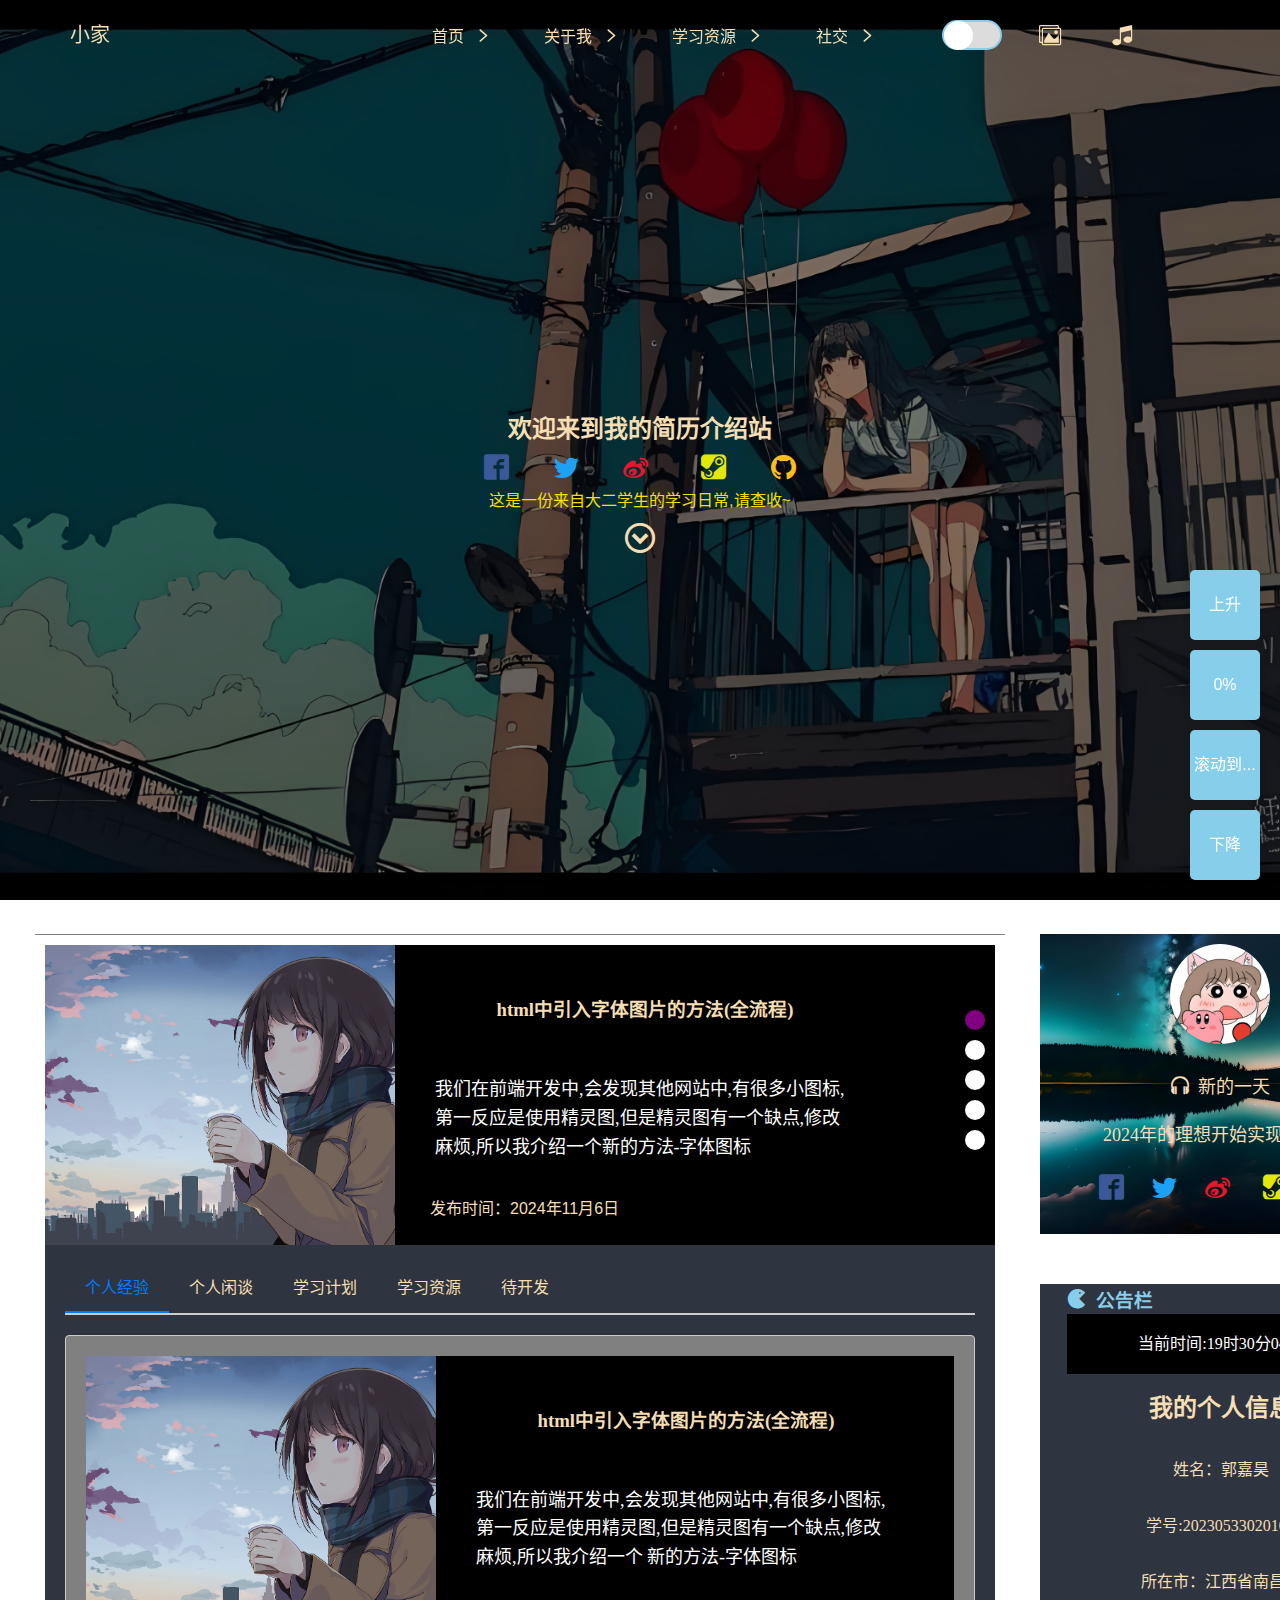
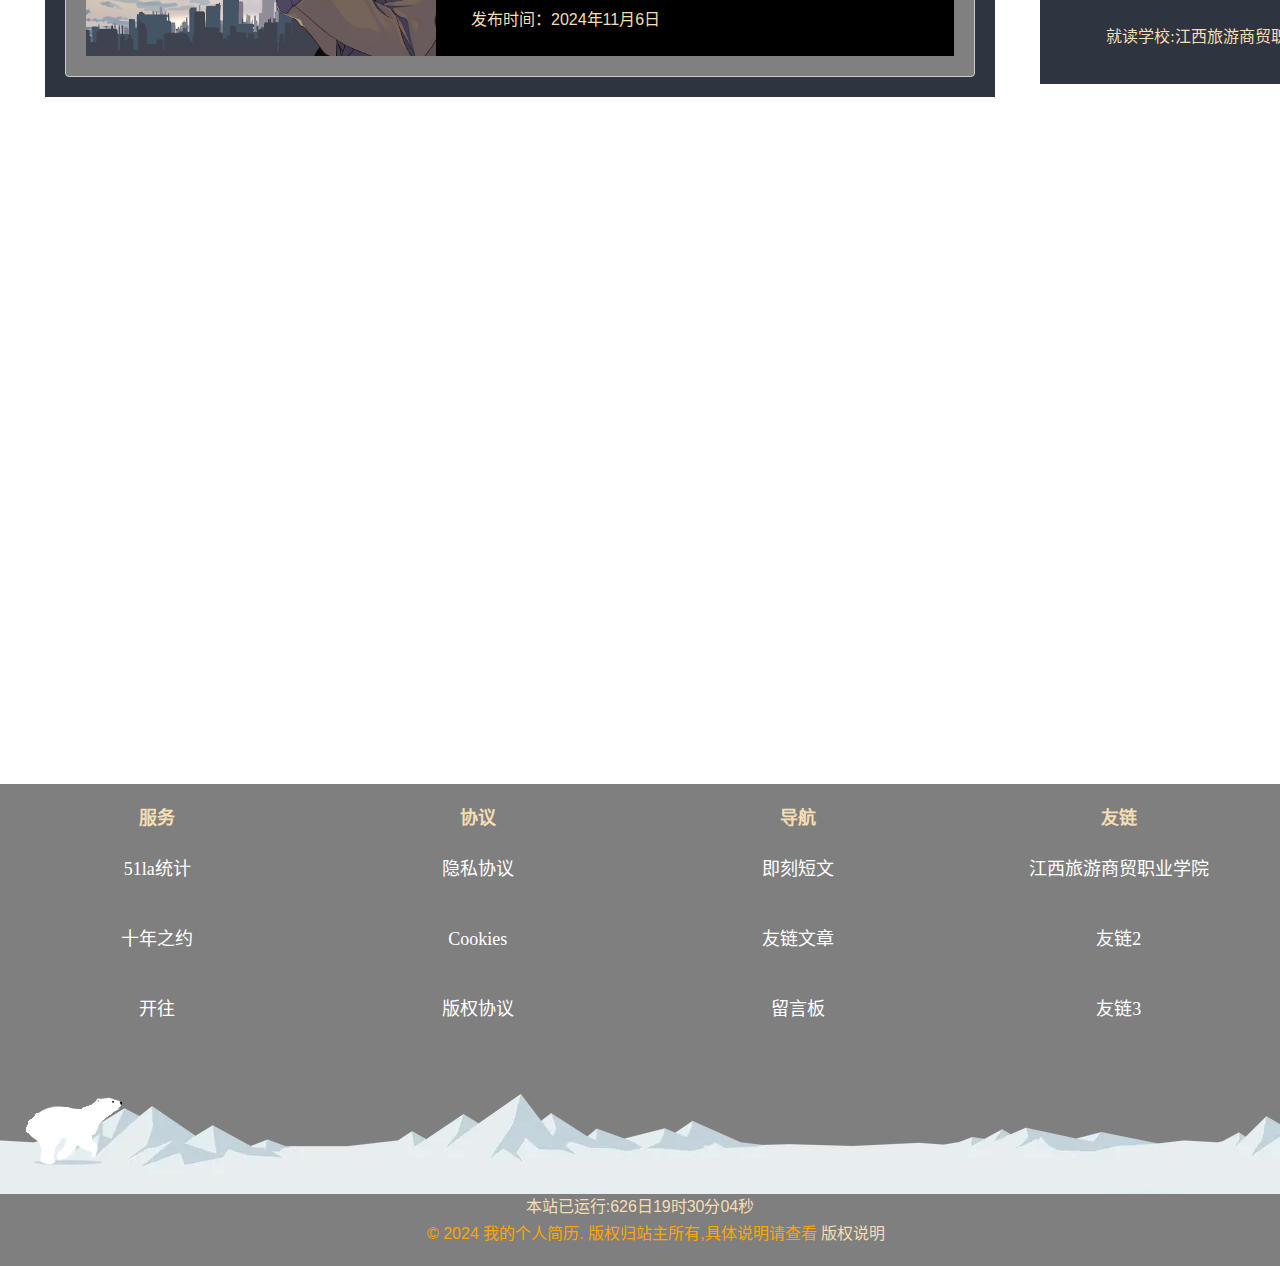
==== commit e78c3937: "Update main.html" ====
--- a/main.html
+++ b/main.html
@@ -407,7 +407,7 @@
 
               <div class="banner">
                 <a href="./文章/正则表达式.html" id="banner-link">
-                  <img src="../../img/background7.jpg" alt="Initial Image" id="banner_img">
+                  <img src="./img/background7.jpg" alt="Initial Image" id="banner_img">
                 </a>
                 <!-- 右侧内容区域 -->
                 <div class="banner_content">
@@ -424,7 +424,7 @@
 
 
               <div class="banner">
-                <a href="/文章/动画效果.html" id="banner-link">
+                <a href="./文章/动画效果.html" id="banner-link">
                   <img src="./img/background9.jpg" alt="Initial Image" id="banner_img">
                 </a>
                 <!-- 右侧内容区域 -->
@@ -451,7 +451,7 @@
           <h3>&nbsp;新的一天</h3>
           <h3>2024年的理想开始实现了吗？</h3>
           <div class="web_address">
-            <a href="/文章/文章.html" title="脸书" target="_blank" style="color:#3B5998 ;"></a>
+            <a href="./文章/文章.html" title="脸书" target="_blank" style="color:#3B5998 ;"></a>
             <a href="#" title="推特" style="color: #1DA1F2;"> </a>
             <a href="#" title="微博" style="color: #E6162D">  </a>
             <a href="#" title="steam" style="color: #e3e704;"> </a>
@@ -496,7 +496,7 @@
           <div class="article">
             <a href="./文章/文章.html"><img src="../../img/background3.jpg" alt=""></a>
             <div class="message">
-              <a href="/文章/文章.html">文章3</a>
+              <a href="./文章/文章.html">文章3</a>
               <div class="time">2024/12/10</div>
             </div>
           </div>
--- a/css/common.css
+++ b/css/common.css
@@ -17,11 +17,11 @@
 /* 字体图标样式 */
 @font-face {
   font-family: 'icomoon';
-  src: url('../html/fonts/icomoon.eot?i9lvad');
-  src: url('../html/fonts/icomoon.eot?i9lvad#iefix') format('embedded-opentype'),
-    url('../html/fonts/icomoon.ttf?i9lvad') format('truetype'),
-    url('../html/fonts/icomoon.woff?i9lvad') format('woff'),
-    url('../html/fonts/icomoon.svg?i9lvad#icomoon') format('svg');
+  src: url('../fonts/icomoon.eot?i9lvad');
+  src: url('../fonts/icomoon.eot?i9lvad#iefix') format('embedded-opentype'),
+    url('../fonts/icomoon.ttf?i9lvad') format('truetype'),
+    url('../fonts/icomoon.woff?i9lvad') format('woff'),
+    url('../fonts/icomoon.svg?i9lvad#icomoon') format('svg');
   font-weight: normal;
   font-style: normal;
   font-display: block;
@@ -227,7 +227,7 @@
 .bear_mountain {
   width: 1600px;
   height: 100px;
-  background: url(/img/雪山背景.png)repeat-x;
+  background: url(../img/雪山背景.png)repeat-x;
   animation: mountain 10s linear forwards infinite;
 }
 
@@ -235,7 +235,7 @@
   position: absolute;
   width: 148px;
   height: 74px;
-  background: url(/img/奔跑的小熊1.png) no-repeat;
+  background: url(../img/奔跑的小熊1.png) no-repeat;
   animation: bear .5s steps(8) infinite, move 5s forwards
 }
 
@@ -312,7 +312,7 @@
   font-family: 'icomoon';
   height: 300px;
   /* background-color: black; */
-  background: url(/img/图片2.jpg) no-repeat center center;
+  background: url(../img/图片2.jpg) no-repeat center center;
   background-size: cover;
   text-align: center;
 }
@@ -558,4 +558,4 @@
   width: 100%;
   height: 20px;
   margin: 20px 15px;
-}+}
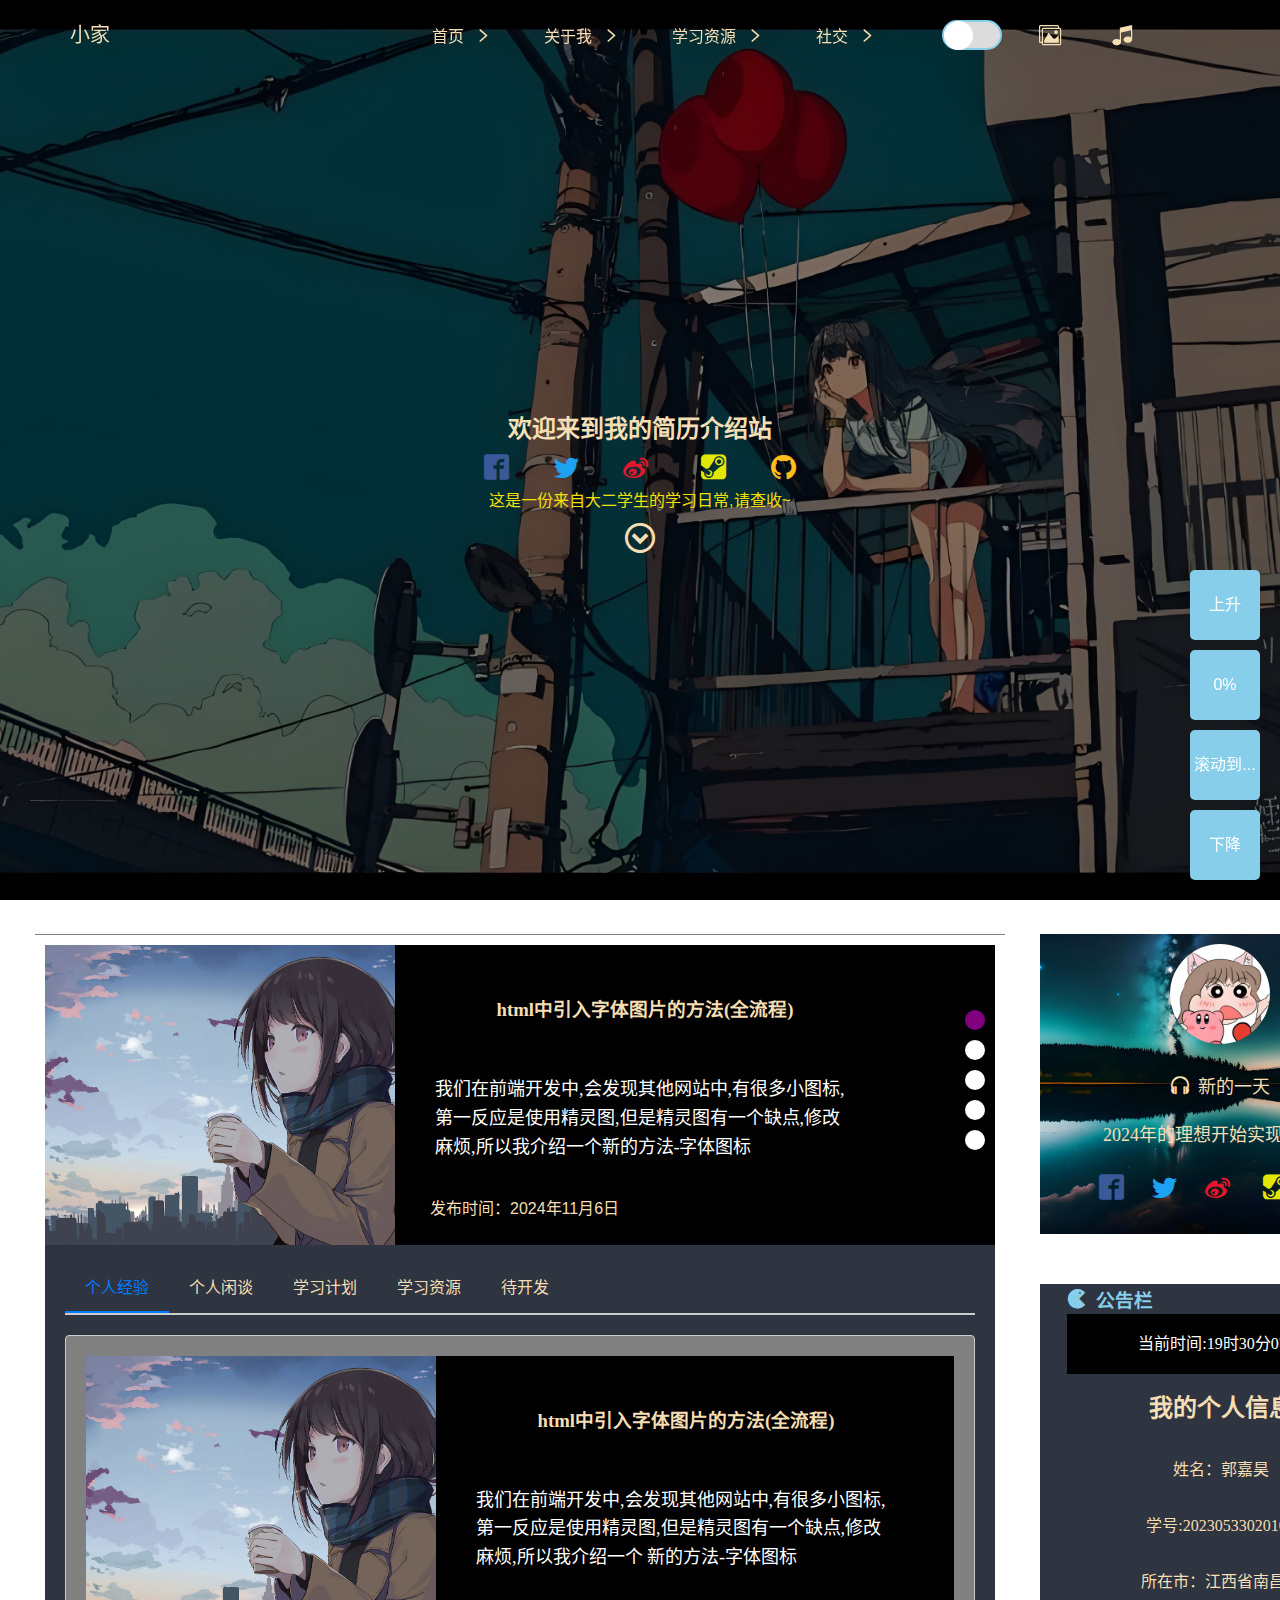
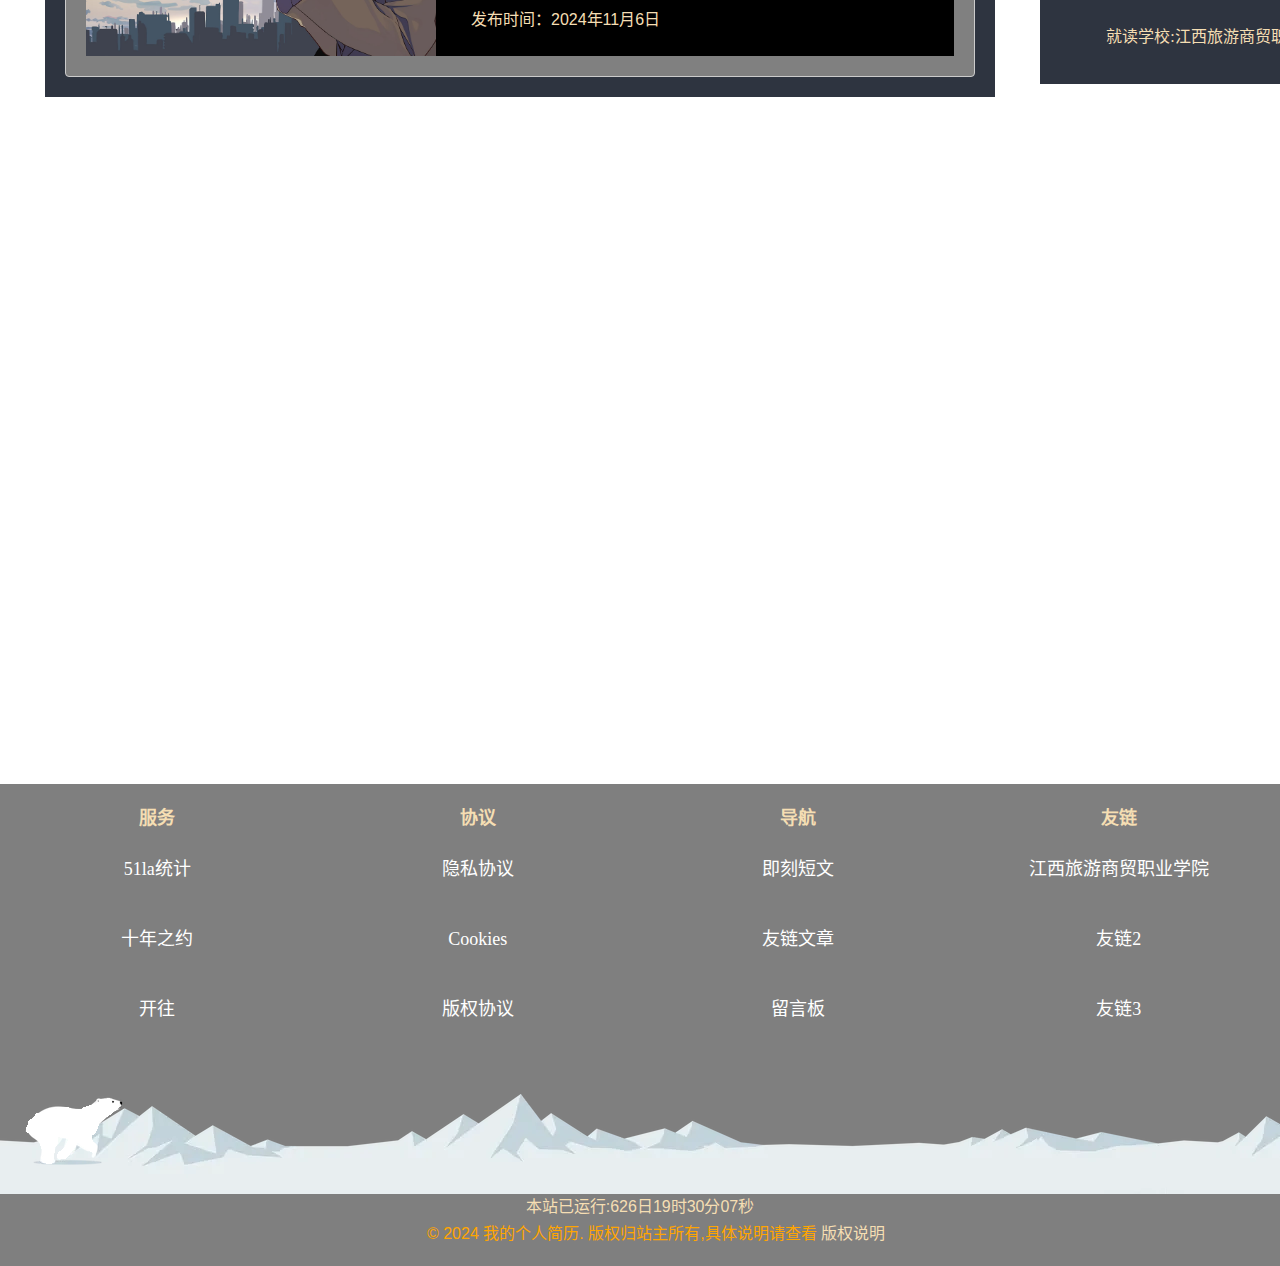
==== commit 622a4e69: "Update main.html" ====
--- a/main.html
+++ b/main.html
@@ -478,7 +478,7 @@
         <div class="randomBox">
           <div class="title">随机文章</div>
           <div class="article">
-            <a href="./文章/引入字体图标的方法.html"><img src="../../img/background9.jpg" alt=""></a>
+            <a href="./文章/引入字体图标的方法.html"><img src="./img/background9.jpg" alt=""></a>
             <div class="message">
               <a href="./文章/引入字体图标的方法.html">文章1</a>
               <div class="time">2024/12/5</div>
@@ -486,7 +486,7 @@
           </div>
 
           <div class="article">
-            <a href="./文章/正则表达式.html"><img src="../../img/background10.jpg" alt=""></a>
+            <a href="./文章/正则表达式.html"><img src="./img/background10.jpg" alt=""></a>
             <div class="message">
               <a href="./文章/正则表达式.html">文章2</a>
               <div class="time">2024/12/7</div>
@@ -494,7 +494,7 @@
           </div>
 
           <div class="article">
-            <a href="./文章/文章.html"><img src="../../img/background3.jpg" alt=""></a>
+            <a href="./文章/文章.html"><img src="./img/background3.jpg" alt=""></a>
             <div class="message">
               <a href="./文章/文章.html">文章3</a>
               <div class="time">2024/12/10</div>
@@ -503,7 +503,7 @@
 
 
           <div class="article">
-            <a href="./文章/个人简历.html"><img src="../../img/background5.jpg" alt=""></a>
+            <a href="./文章/个人简历.html"><img src="./img/background5.jpg" alt=""></a>
             <div class="message">
               <a href="./文章/个人简历.html">文章4</a>
               <div class="time">2024/12/13</div>
